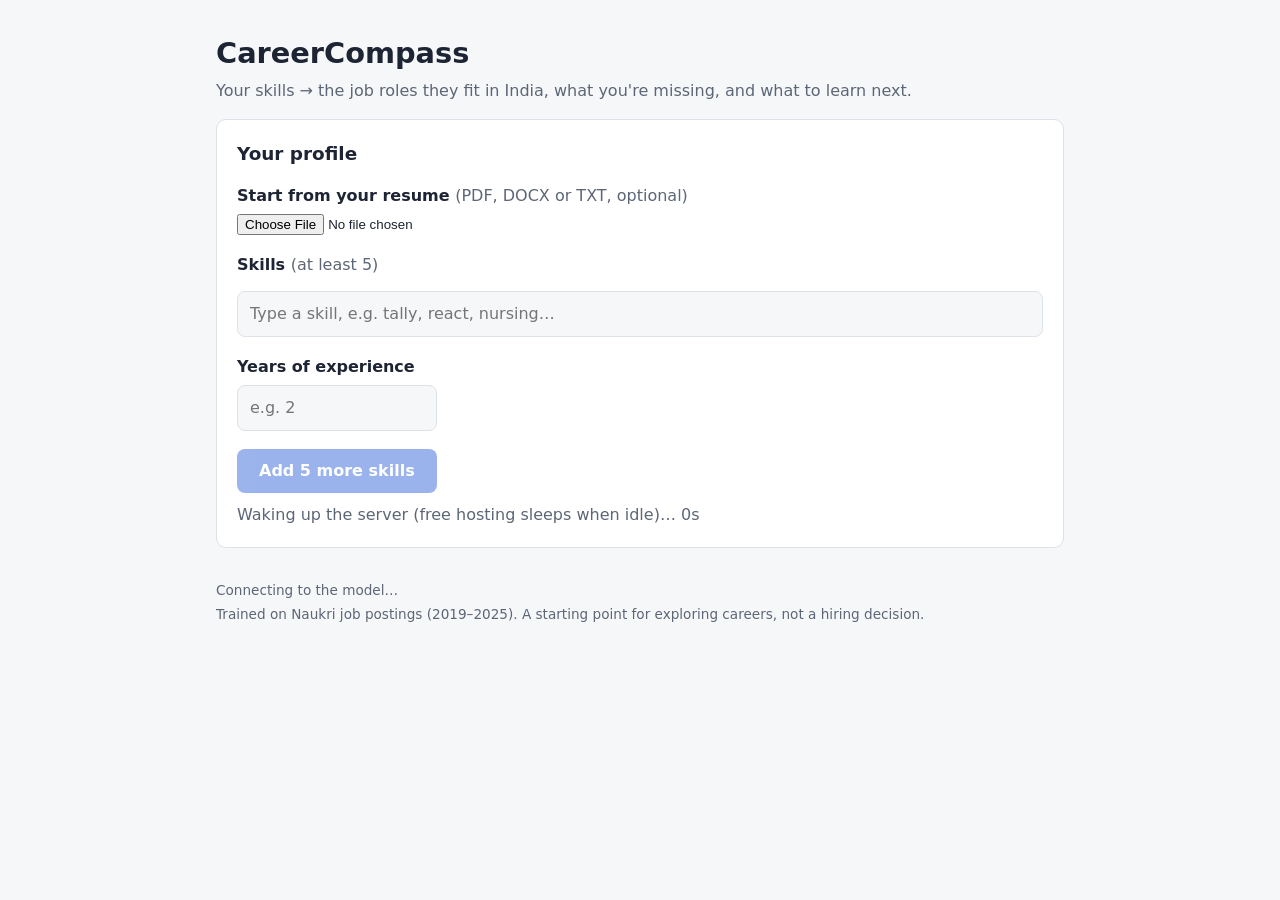
==== frontend/index.html @ 46d64a94 "feat(web): static frontend Plain HTML/CSS/JS (no build step) for a Render static site: skill search " ====
<!doctype html>
<html lang="en">
<head>
  <meta charset="utf-8">
  <meta name="viewport" content="width=device-width, initial-scale=1">
  <title>CareerCompass</title>
  <meta name="description" content="Find job roles that match your skills, see your skill gap and what to learn next.">
  <link rel="icon" href="data:image/svg+xml,%3Csvg xmlns='http://www.w3.org/2000/svg' viewBox='0 0 16 16'%3E%3Ccircle cx='8' cy='8' r='7' fill='%232459d6'/%3E%3C/svg%3E">
  <link rel="stylesheet" href="style.css">
  <!-- config.js sets window.API_URL. Render writes it at deploy time (render.yaml); the committed
       file points at a local API (uv run uvicorn src.serving.app:app). -->
  <script src="config.js"></script>
  <script src="app.js" defer></script>
</head>
<body>
  <header class="site-header">
    <div class="wrap">
      <h1>CareerCompass</h1>
      <p class="tagline">Your skills → the job roles they fit in India, what you're missing, and what to learn next.</p>
    </div>
  </header>

  <main class="wrap">
    <section class="card" aria-labelledby="input-title">
      <h2 id="input-title">Your profile</h2>

      <div class="field">
        <label for="resume">Start from your resume <span class="muted">(PDF, DOCX or TXT, optional)</span></label>
        <div class="resume-row">
          <input id="resume" type="file" accept=".pdf,.docx,.txt">
          <span id="resume-status" class="muted" aria-live="polite"></span>
        </div>
      </div>

      <div class="field">
        <label for="skill-input">Skills <span class="muted">(at least <span id="min-skills">5</span>)</span></label>
        <div class="chips" id="chips" aria-live="polite"></div>
        <div class="combo">
          <input id="skill-input" type="text" autocomplete="off" placeholder="Type a skill, e.g. tally, react, nursing…"
                 role="combobox" aria-expanded="false" aria-controls="suggestions" aria-autocomplete="list">
          <ul id="suggestions" class="suggestions" role="listbox" hidden></ul>
        </div>
      </div>

      <div class="field narrow">
        <label for="experience">Years of experience</label>
        <input id="experience" type="number" min="0" max="60" step="1" placeholder="e.g. 2">
      </div>

      <button id="analyze" class="primary" disabled>Analyze</button>
      <p id="status" class="status" aria-live="polite"></p>
    </section>

    <section id="results" aria-live="polite" hidden>
      <div id="low-confidence" class="notice" hidden>
        The model isn't very sure about these. Add a few more specific skills for a sharper answer.
      </div>
      <div id="result-cards" class="results"></div>
    </section>
  </main>

  <footer class="wrap footer">
    <p id="model-info" class="muted">Connecting to the model…</p>
    <p class="muted">Trained on Naukri job postings (2019–2025). A starting point for exploring careers, not a hiring decision.</p>
  </footer>
</body>
</html>
---- frontend/style.css ----
:root {
  --bg: #f6f7f9;
  --surface: #ffffff;
  --ink: #1d2433;
  --muted: #5d6676;
  --line: #dde1e8;
  --accent: #2459d6;
  --accent-ink: #ffffff;
  --accent-soft: #e6edfc;
  --have: #1f7a4a;
  --have-soft: #e3f4ea;
  --miss: #a1471c;
  --miss-soft: #fbece3;
  --warn-soft: #fff6dd;
  --radius: 10px;
  color-scheme: light;
}
@media (prefers-color-scheme: dark) {
  :root {
    --bg: #12151b;
    --surface: #1b2029;
    --ink: #e6e9ef;
    --muted: #9aa3b2;
    --line: #2d3442;
    --accent: #7ea2ff;
    --accent-ink: #0d1424;
    --accent-soft: #23304d;
    --have: #6fd39b;
    --have-soft: #1c3527;
    --miss: #f0a275;
    --miss-soft: #3b2619;
    --warn-soft: #3a3218;
    color-scheme: dark;
  }
}

* { box-sizing: border-box; }
body {
  margin: 0;
  background: var(--bg);
  color: var(--ink);
  font: 16px/1.5 system-ui, -apple-system, "Segoe UI", Roboto, sans-serif;
}
.wrap { max-width: 880px; margin: 0 auto; padding: 0 16px; }
.muted { color: var(--muted); font-weight: normal; }

.site-header { padding: 32px 0 16px; }
.site-header h1 { margin: 0; font-size: 1.8rem; }
.tagline { margin: 4px 0 0; color: var(--muted); }

.card {
  background: var(--surface);
  border: 1px solid var(--line);
  border-radius: var(--radius);
  padding: 20px;
  margin-bottom: 20px;
}
.card h2 { margin: 0 0 16px; font-size: 1.15rem; }

.field { margin-bottom: 18px; }
.field.narrow { max-width: 200px; }
label { display: block; font-weight: 600; margin-bottom: 6px; }
input[type="text"], input[type="number"] {
  width: 100%;
  padding: 10px 12px;
  font: inherit;
  color: inherit;
  background: var(--bg);
  border: 1px solid var(--line);
  border-radius: 8px;
}
input:focus-visible, button:focus-visible { outline: 2px solid var(--accent); outline-offset: 2px; }
.resume-row { display: flex; flex-wrap: wrap; gap: 10px; align-items: center; }

.combo { position: relative; }
.suggestions {
  position: absolute; z-index: 10; left: 0; right: 0; top: 100%;
  margin: 4px 0 0; padding: 4px; list-style: none;
  background: var(--surface); border: 1px solid var(--line); border-radius: 8px;
  box-shadow: 0 6px 20px rgb(0 0 0 / 0.12);
  max-height: 260px; overflow-y: auto;
}
.suggestions li { padding: 8px 10px; border-radius: 6px; cursor: pointer; }
.suggestions li[aria-selected="true"], .suggestions li:hover { background: var(--accent-soft); }

.chips { display: flex; flex-wrap: wrap; gap: 6px; margin-bottom: 8px; }
.chip {
  display: inline-flex; align-items: center; gap: 4px;
  padding: 3px 4px 3px 10px; border-radius: 999px;
  background: var(--accent-soft); font-size: 0.9rem;
}
.chip button {
  border: 0; background: transparent; color: inherit; cursor: pointer;
  font-size: 1rem; line-height: 1; padding: 2px 6px; border-radius: 999px;
}
.chip button:hover { background: rgb(0 0 0 / 0.08); }

button.primary {
  padding: 10px 22px; font: inherit; font-weight: 600;
  color: var(--accent-ink); background: var(--accent);
  border: 0; border-radius: 8px; cursor: pointer;
}
button.primary:disabled { opacity: 0.45; cursor: not-allowed; }
.status { min-height: 1.5em; margin: 10px 0 0; color: var(--muted); }
.status.error { color: var(--miss); }

.notice { background: var(--warn-soft); border-radius: var(--radius); padding: 12px 16px; margin-bottom: 16px; }
.results { display: grid; gap: 16px; }
.role-head { display: flex; flex-wrap: wrap; justify-content: space-between; gap: 8px; align-items: baseline; }
.role-head h3 { margin: 0; font-size: 1.15rem; }
.family { color: var(--muted); font-size: 0.9rem; }
.meters { display: grid; grid-template-columns: repeat(auto-fit, minmax(220px, 1fr)); gap: 12px 24px; margin: 14px 0; }
.meter-label { display: flex; justify-content: space-between; font-size: 0.9rem; }
.bar { height: 8px; background: var(--line); border-radius: 999px; overflow: hidden; margin-top: 4px; }
.bar > span { display: block; height: 100%; background: var(--accent); border-radius: 999px; }
.skill-list { display: flex; flex-wrap: wrap; gap: 6px; margin: 6px 0 12px; padding: 0; list-style: none; }
.skill-list li { padding: 2px 10px; border-radius: 999px; font-size: 0.85rem; }
.skill-list.have li { background: var(--have-soft); color: var(--have); }
.skill-list.missing li { background: var(--miss-soft); color: var(--miss); }
.subhead { font-size: 0.9rem; font-weight: 600; margin: 8px 0 0; }
.path { margin: 6px 0 0; padding-left: 22px; }
.path li { margin-bottom: 4px; }
.path .why { color: var(--muted); font-size: 0.85rem; }
.footer { padding: 8px 16px 32px; font-size: 0.85rem; }
.footer p { margin: 4px 0; }
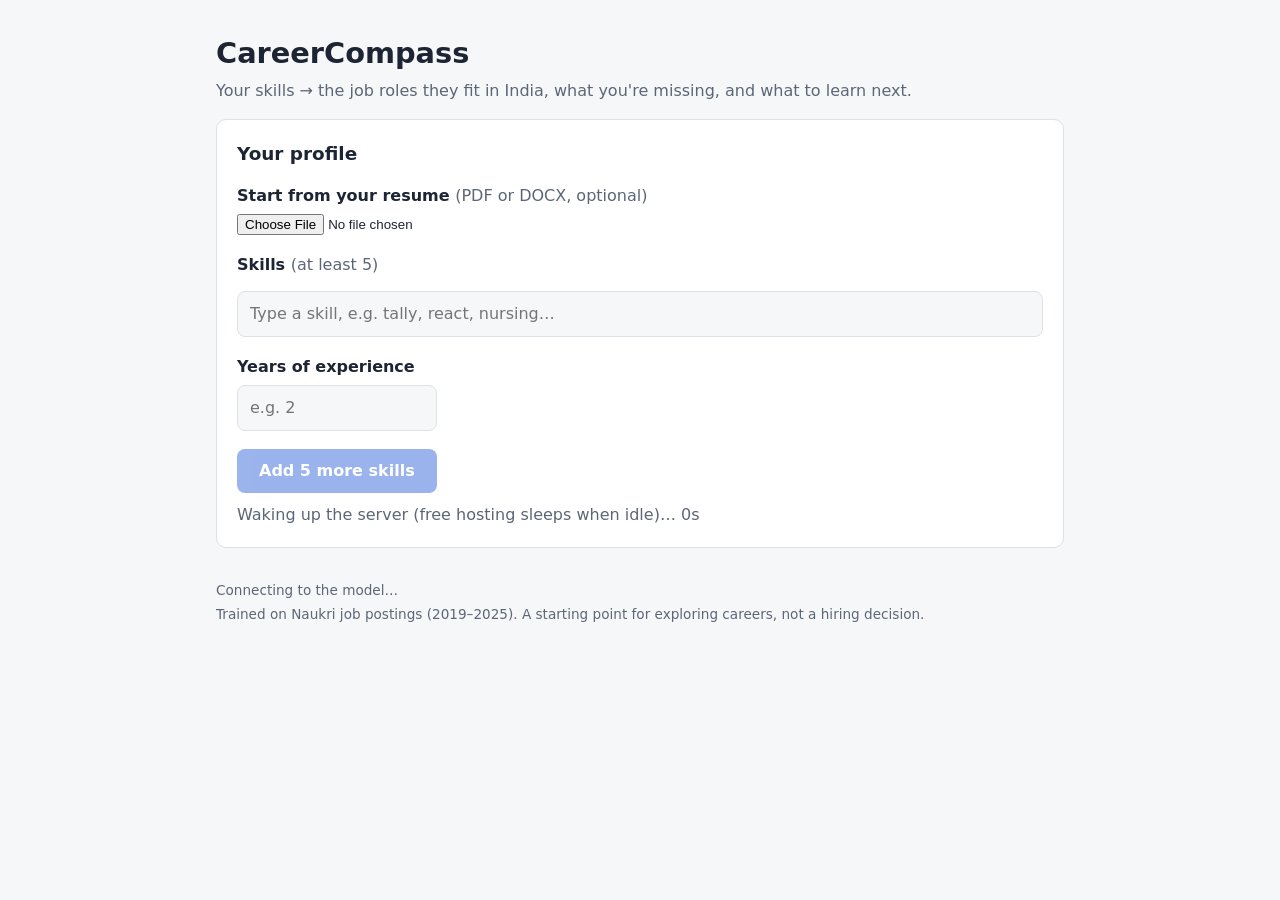
==== commit b0d0f2dc: "feat(serving): wire resume extractor and course links into bundle, API and frontend - bundle/registr" ====
--- a/frontend/index.html
+++ b/frontend/index.html
@@ -25,9 +25,9 @@
       <h2 id="input-title">Your profile</h2>
 
       <div class="field">
-        <label for="resume">Start from your resume <span class="muted">(PDF, DOCX or TXT, optional)</span></label>
+        <label for="resume">Start from your resume <span class="muted">(PDF or DOCX, optional)</span></label>
         <div class="resume-row">
-          <input id="resume" type="file" accept=".pdf,.docx,.txt">
+          <input id="resume" type="file" accept=".pdf,.docx">
           <span id="resume-status" class="muted" aria-live="polite"></span>
         </div>
       </div>
--- a/frontend/style.css
+++ b/frontend/style.css
@@ -121,5 +121,9 @@
 .path { margin: 6px 0 0; padding-left: 22px; }
 .path li { margin-bottom: 4px; }
 .path .why { color: var(--muted); font-size: 0.85rem; }
+.courses { list-style: none; margin: 2px 0 6px; padding: 0; font-size: 0.85rem; }
+.courses li { margin: 2px 0; overflow-wrap: anywhere; }
+.courses a { color: var(--accent); }
+.courses .provider { color: var(--muted); }
 .footer { padding: 8px 16px 32px; font-size: 0.85rem; }
 .footer p { margin: 4px 0; }
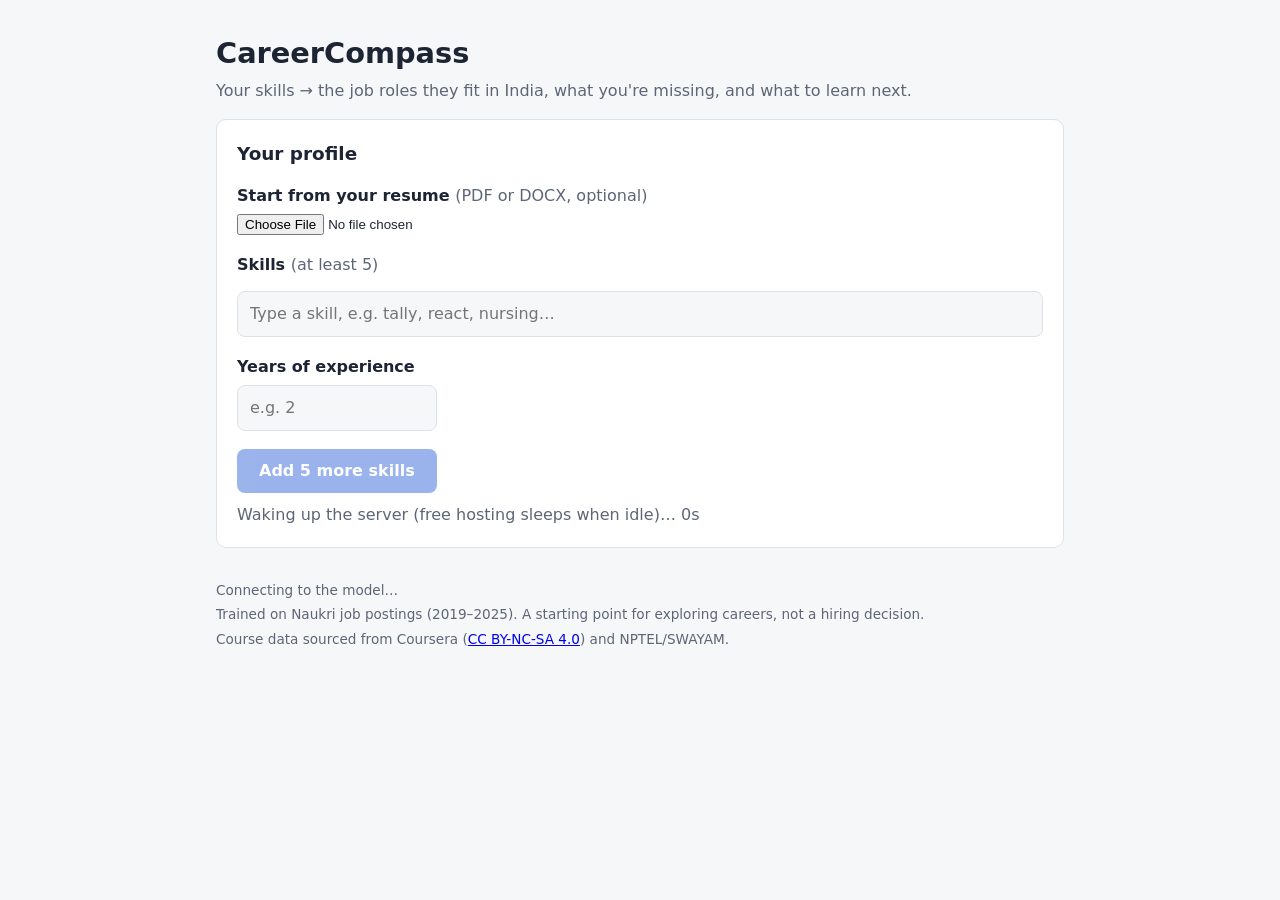
==== commit 0ecd1ec5: "feat(phase3): Linux lab script, real 2019 drift report, governance, logging fix Builds on the Phase " ====
--- a/frontend/index.html
+++ b/frontend/index.html
@@ -62,6 +62,7 @@
   <footer class="wrap footer">
     <p id="model-info" class="muted">Connecting to the model…</p>
     <p class="muted">Trained on Naukri job postings (2019–2025). A starting point for exploring careers, not a hiring decision.</p>
+    <p class="muted">Course data sourced from Coursera (<a href="https://creativecommons.org/licenses/by-nc-sa/4.0/" rel="noopener">CC BY-NC-SA 4.0</a>) and NPTEL/SWAYAM.</p>
   </footer>
 </body>
 </html>
